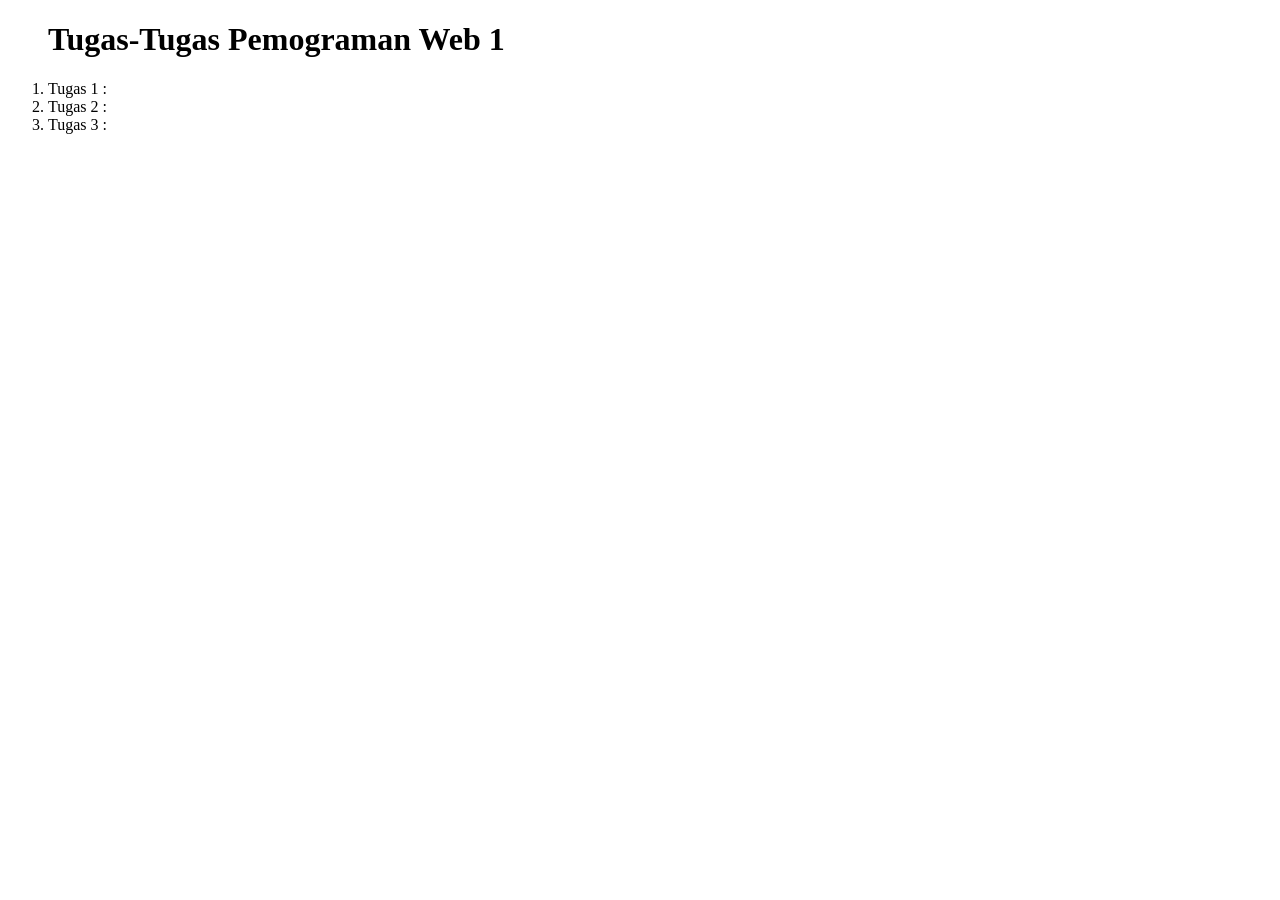
==== Portofolio_Cherly.html @ d5739424 "first commit" ====
<!DOCTYPE html>
<html>
    <head>
        <title>Portofolio</title>
    </head>
    <body>
        <ol>
            <h1>Tugas-Tugas  Pemograman Web 1</h1>
            <li>Tugas 1 : <a href="Prak1_Cherly.html"></a></li>
            <li>Tugas 2 : <a href="Prak2_Cherly.html"></a></li>
            <li>Tugas 3 : <a href="Prak3_Cherly.html"></a></li>
        </ol>
    </body>
</html>
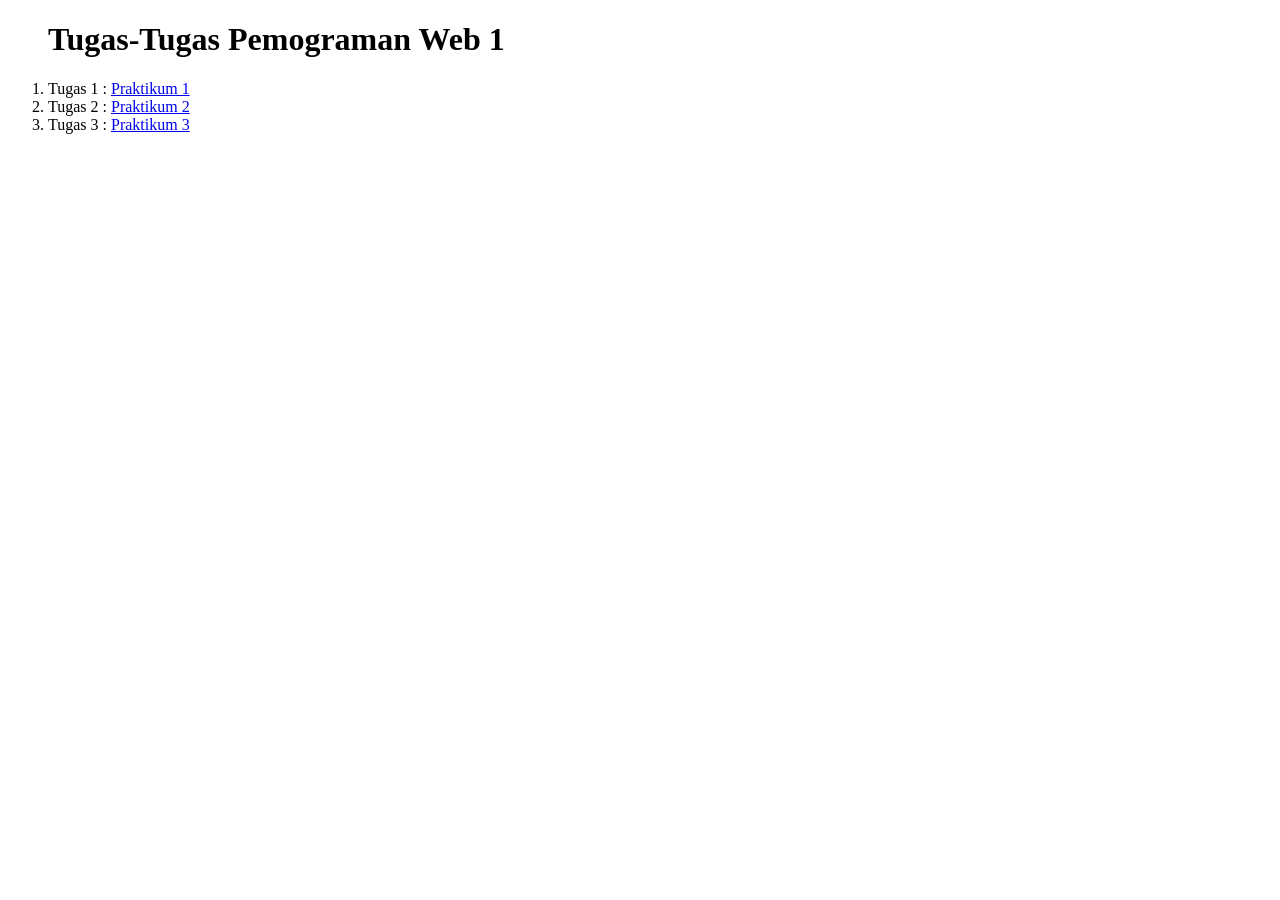
==== commit 09b6c510: "update file praktikum cherly" ====
--- a/Portofolio_Cherly.html
+++ b/Portofolio_Cherly.html
@@ -6,9 +6,9 @@
     <body>
         <ol>
             <h1>Tugas-Tugas  Pemograman Web 1</h1>
-            <li>Tugas 1 : <a href="Prak1_Cherly.html"></a></li>
-            <li>Tugas 2 : <a href="Prak2_Cherly.html"></a></li>
-            <li>Tugas 3 : <a href="Prak3_Cherly.html"></a></li>
+            <li>Tugas 1 : <a href="Prak1_Cherly.html">Praktikum 1</a></li>
+            <li>Tugas 2 : <a href="Prak2_Cherly.html">Praktikum 2</a></li>
+            <li>Tugas 3 : <a href="Prak3_Cherly.html">Praktikum 3</a></li>
         </ol>
     </body>
 </html>
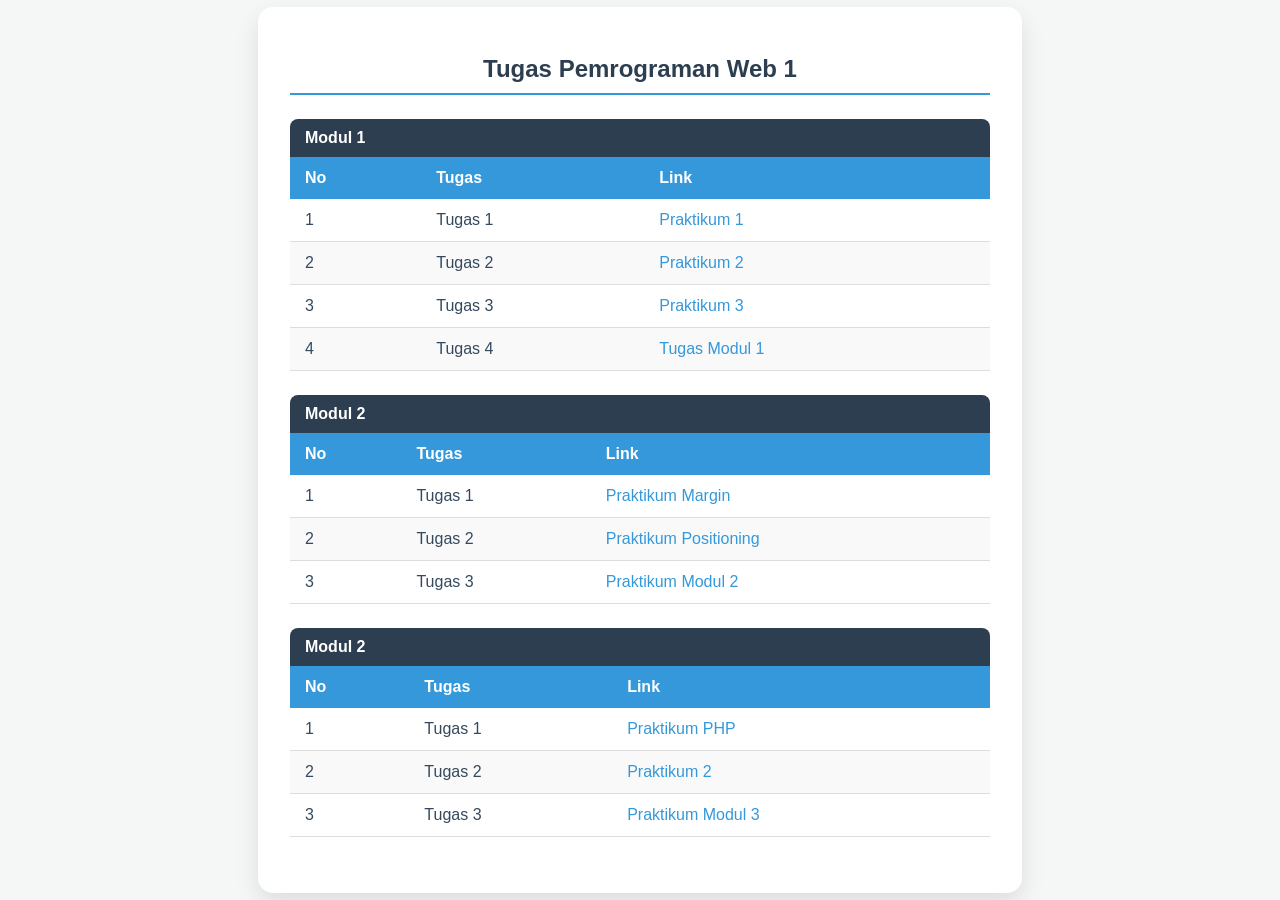
==== commit 82e1937f: "Commit Tugas Modul 2" ====
--- a/Portofolio_Cherly.html
+++ b/Portofolio_Cherly.html
@@ -1,14 +1,192 @@
 <!DOCTYPE html>
 <html>
-    <head>
-        <title>Portofolio</title>
-    </head>
-    <body>
-        <ol>
-            <h1>Tugas-Tugas  Pemograman Web 1</h1>
-            <li>Tugas 1 : <a href="Prak1_Cherly.html">Praktikum 1</a></li>
-            <li>Tugas 2 : <a href="Prak2_Cherly.html">Praktikum 2</a></li>
-            <li>Tugas 3 : <a href="Prak3_Cherly.html">Praktikum 3</a></li>
-        </ol>
-    </body>
-</html>+<head>
+    <title>Portofolio Tugas Web 1</title>
+    <style>
+        /* Mengatur font dan background seluruh halaman */
+        body {
+            font-family: 'Segoe UI', Tahoma, Geneva, Verdana, sans-serif;
+            background-color: #f4f7f6;
+            margin: 0;
+            display: flex;
+            justify-content: center;
+            align-items: center;
+            min-height: 100vh;
+        }
+
+        /* Wadah utama (Card) */
+        .container {
+            background: white;
+            padding: 2rem;
+            border-radius: 15px;
+            box-shadow: 0 10px 25px rgba(0,0,0,0.1);
+            width: 100%;
+            max-width: 700px;
+        }
+
+        h1 {
+            color: #2c3e50;
+            text-align: center;
+            font-size: 1.5rem;
+            margin-bottom: 1.5rem;
+            border-bottom: 2px solid #3498db;
+            padding-bottom: 10px;
+        }
+
+        /* Mengatur tabel */
+        table {
+            width: 100%;
+            border-collapse: collapse;
+            margin-bottom: 1.5rem;
+        }
+
+        /* Header tabel */
+        th {
+            background-color: #3498db;
+            color: white;
+            padding: 12px 15px;
+            text-align: left;
+            font-weight: 600;
+        }
+
+        /* Sel tabel */
+        td {
+            padding: 12px 15px;
+            border-bottom: 1px solid #ddd;
+            color: #34495e;
+        }
+
+        /* Baris genap berwarna berbeda */
+        tr:nth-child(even) {
+            background-color: #f9f9f9;
+        }
+
+        /* Efek hover pada baris */
+        tr:hover {
+            background-color: #eaf2f8;
+        }
+
+        /* Mengatur tampilan link */
+        a {
+            text-decoration: none;
+            color: #3498db;
+            font-weight: 500;
+            transition: color 0.3s ease;
+        }
+
+        /* Efek saat link disentuh kursor */
+        a:hover {
+            color: #2980b9;
+            text-decoration: underline;
+        }
+
+        /* Judul setiap modul */
+        .module-title {
+            background-color: #2c3e50;
+            color: white;
+            padding: 10px 15px;
+            font-weight: 600;
+            border-radius: 8px 8px 0 0;
+            margin-top: 1rem;
+        }
+    </style>
+</head>
+<body>
+
+    <div class="container">
+        <h1>Tugas Pemrograman Web 1</h1>
+        
+        <!-- Tabel Modul 1 -->
+        <div class="module-title">Modul 1</div>
+        <table>
+            <thead>
+                <tr>
+                    <th>No</th>
+                    <th>Tugas</th>
+                    <th>Link</th>
+                </tr>
+            </thead>
+            <tbody> 
+                <tr>
+                    <td>1</td>
+                    <td>Tugas 1</td>
+                    <td><a href="Prak1_Cherly.html">Praktikum 1</a></td>
+                </tr>
+                <tr>
+                    <td>2</td>
+                    <td>Tugas 2</td>
+                    <td><a href="Prak2_Cherly.html">Praktikum 2</a></td>
+                </tr>
+                <tr>
+                    <td>3</td>
+                    <td>Tugas 3</td>
+                    <td><a href="Prak3_Cherly.html">Praktikum 3</a></td>
+                </tr>
+                <tr>
+                    <td>4</td>
+                    <td>Tugas 4</td>
+                    <td><a href="Tugas1_web.html">Tugas Modul 1</a></td>
+                </tr>
+            </tbody>
+        </table>
+
+        <!-- Tabel Modul 2 -->
+        <div class="module-title">Modul 2</div>
+        <table>
+            <thead>
+                <tr>
+                    <th>No</th>
+                    <th>Tugas</th>
+                    <th>Link</th>
+                </tr>
+            </thead>
+            <tbody>
+                <tr>
+                    <td>1</td>
+                    <td>Tugas 1</td>
+                    <td><a href="Margin.html">Praktikum Margin</a></td>
+                </tr>
+                <tr>
+                    <td>2</td>
+                    <td>Tugas 2</td>
+                    <td><a href="Positioning.html">Praktikum Positioning</a></td>
+                </tr>
+                <tr>
+                    <td>3</td>
+                    <td>Tugas 3</td>
+                    <td><a href="Home.html">Praktikum Modul 2</a></td>
+            </tbody>
+        </table>
+
+         <!-- Tabel Modul 3 -->
+        <div class="module-title">Modul 2</div>
+        <table>
+            <thead>
+                <tr>
+                    <th>No</th>
+                    <th>Tugas</th>
+                    <th>Link</th>
+                </tr>
+            </thead>
+            <tbody>
+                <tr>
+                    <td>1</td>
+                    <td>Tugas 1</td>
+                    <td><a href="Prak1_php.php">Praktikum PHP</a></td>
+                </tr>
+                <tr>
+                    <td>2</td>
+                    <td>Tugas 2</td>
+                    <td><a href="">Praktikum 2</a></td>
+                </tr>
+                <tr>
+                    <td>3</td>
+                    <td>Tugas 3</td>
+                    <td><a href="">Praktikum Modul 3</a></td>
+            </tbody>
+        </table>
+    </div>
+
+</body>
+</html>
+
